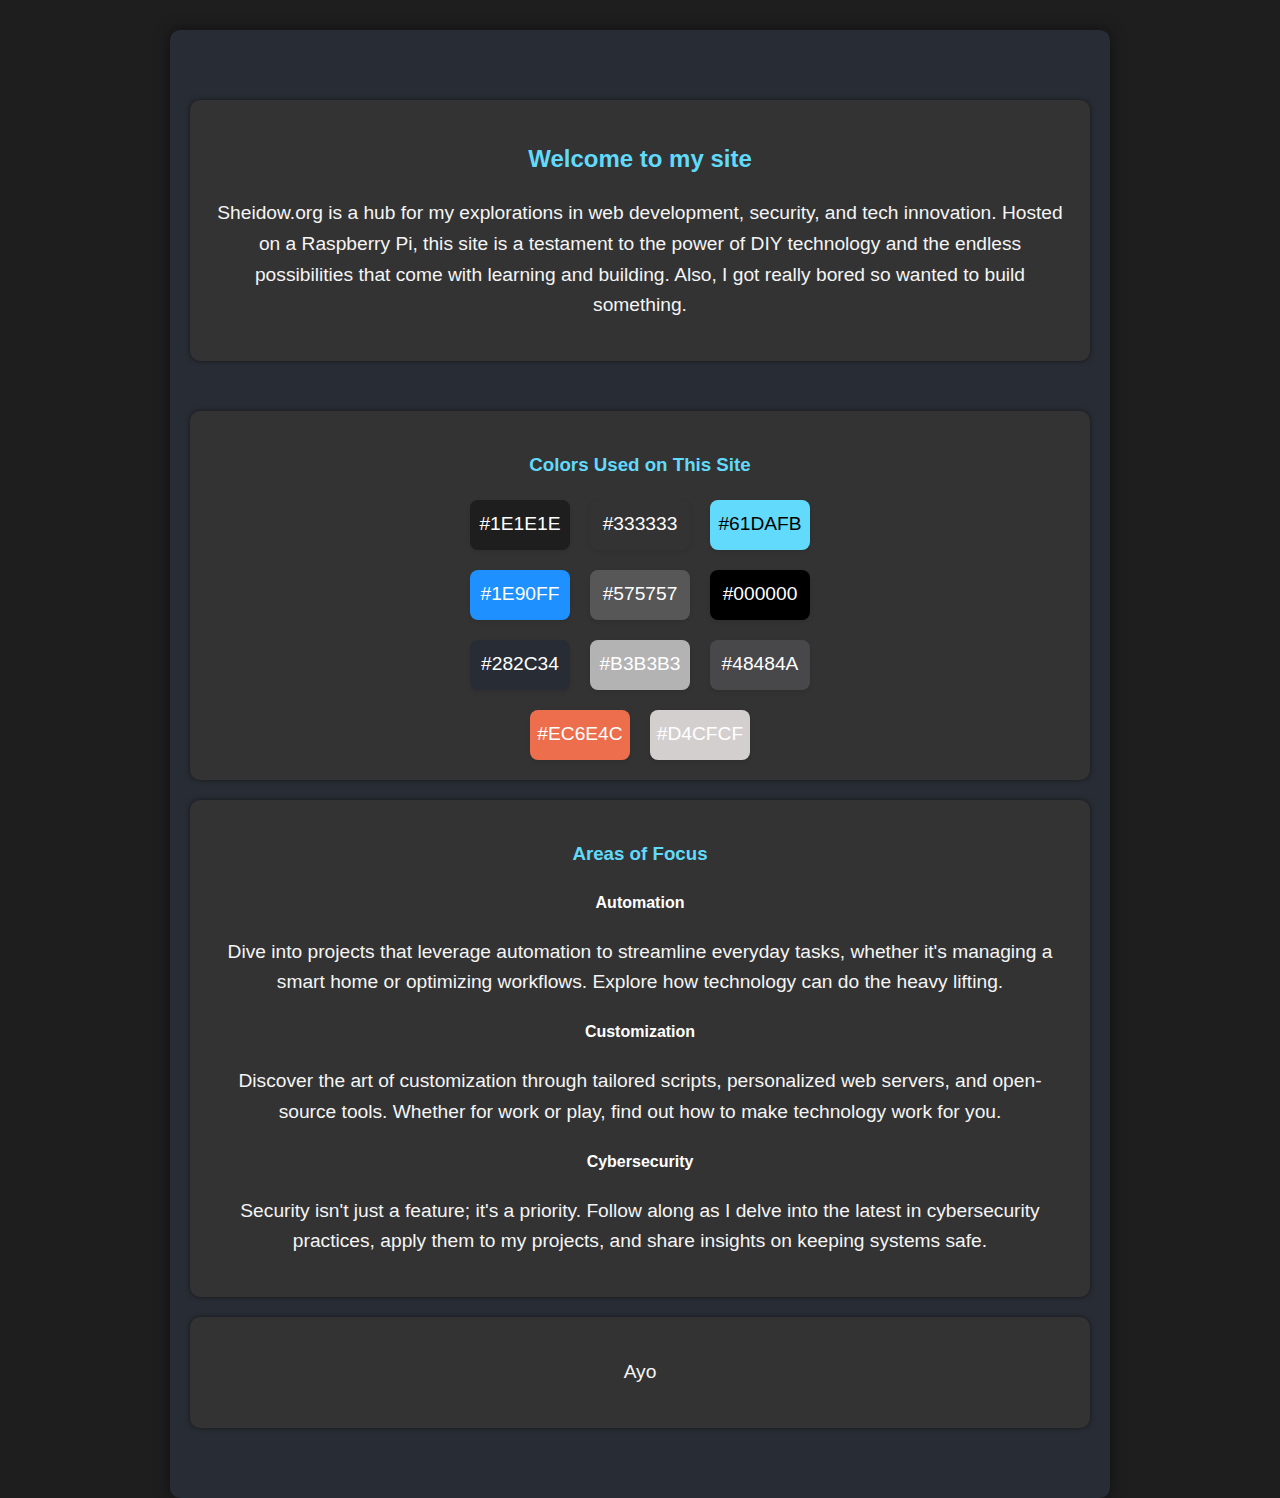
==== index.html @ 7628e865 "Quick update" ====
<!doctype html>
<html lang="en">
    <head>
        <meta charset="UTF-8" />
        <meta name="viewport" content="width=device-width, initial-scale=1.0" />
        <title>ryan sheidow</title>
        <link rel="stylesheet" href="css/global.css" />
        <link rel="stylesheet" href="css/header.css" />
        <link rel="stylesheet" href="css/index.css" />
        <link rel="stylesheet" href="css/footer.css" />
    </head>
    <body>
        <!--#include virtual="/header.html"-->
        <main>
            <section id="welcome">
                <h2>Welcome to my site</h2>
                <p>
                    Sheidow.org is a hub for my explorations in web development,
                    security, and tech innovation. Hosted on a Raspberry Pi,
                    this site is a testament to the power of DIY technology and
                    the endless possibilities that come with learning and
                    building. Also, I got really bored so wanted to build
                    something.
                </p>
            </section>
            <section id="colors">
                <h3>Colors Used on This Site</h3>
                <div class="color-palette">
                    <div class="color-box" style="background-color: #1e1e1e">
                        <p style="color: white">#1E1E1E</p>
                    </div>
                    <div class="color-box" style="background-color: #333333">
                        <p style="color: white">#333333</p>
                    </div>
                    <div class="color-box" style="background-color: #61dafb">
                        <p style="color: #000">#61DAFB</p>
                    </div>
                    <div class="color-box" style="background-color: #1e90ff">
                        <p style="color: white">#1E90FF</p>
                    </div>
                    <div class="color-box" style="background-color: #575757">
                        <p style="color: white">#575757</p>
                    </div>
                    <div class="color-box" style="background-color: #000000">
                        <p style="color: white">#000000</p>
                    </div>
                    <div class="color-box" style="background-color: #282c34">
                        <p style="color: white">#282C34</p>
                    </div>
                    <div class="color-box" style="background-color: #b3b3b3">
                        <p style="color: white">#B3B3B3</p>
                    </div>
                    <div class="color-box" style="background-color: #48484a">
                        <p style="color: white">#48484A</p>
                    </div>
                    <div class="color-box" style="background-color: #ec6e4c">
                        <p style="color: white">#EC6E4C</p>
                    </div>
                    <div class="color-box" style="background-color: #d4cfcf">
                        <p style="color: white">#D4CFCF</p>
                    </div>
                </div>
            </section>
            <section>
                <h3>Areas of Focus</h3>
                <div>
                    <h4>Automation</h4>
                    <p>
                        Dive into projects that leverage automation to
                        streamline everyday tasks, whether it's managing a smart
                        home or optimizing workflows. Explore how technology can
                        do the heavy lifting.
                    </p>
                </div>
                <div>
                    <h4>Customization</h4>
                    <p>
                        Discover the art of customization through tailored
                        scripts, personalized web servers, and open-source
                        tools. Whether for work or play, find out how to make
                        technology work for you.
                    </p>
                </div>
                <div>
                    <h4>Cybersecurity</h4>
                    <p>
                        Security isn't just a feature; it's a priority. Follow
                        along as I delve into the latest in cybersecurity
                        practices, apply them to my projects, and share insights
                        on keeping systems safe.
                    </p>
                </div>
            </section>
            <section>
                <p>Ayo</p>
            </section>
        </main>
        <!--#include virtual="/footer.html"-->
    </body>
</html>
---- css/global.css ----
/* -===-===-=== Global ===-===-===- */
html {
    height: 100%;
}

body {
    font-family: "Roboto", sans-serif;
    background-color: #1e1e1e;
    color: #ffffff;
    margin: 0;
    padding: 0;
    line-height: 1.6;
    flex-direction: column;
    min-height: 100vh; /* Full height of the viewport */
}

/* Main Content Styling */
main {
    padding: 50px 20px;
    text-align: center;
    background-color: #282c34;
    margin: 30px auto;
    margin-bottom: 75px;
    border-radius: 10px;
    width: 90%;
    max-width: 900px;
    box-shadow: 0 0 15px rgba(0, 0, 0, 0.5);
    flex: 1; /* Allows main content to grow and take up available space */
}

main p {
    font-size: 1.5em;
    margin: 20px 0;
}

section {
    margin: 20px auto;
    padding: 20px;
    max-width: 900px;
    background-color: #333;
    border-radius: 10px;
    box-shadow: 0 0 5px rgba(0, 0, 0, 0.5);
}

section h2,
section h3 {
    color: #61dafb;
    margin-bottom: 20px;
}

section p {
    color: #f5f5f5;
    font-size: 1.2em;
    line-height: 1.6;
}
---- css/header.css ----
/* Header Styling */
header {
    display: flex;
    justify-content: space-between;
    align-items: center;
    padding: 20px;
    background-color: #61dafb;
    color: #000;
    position: relative;
}

header h1 {
    margin: 0;
    font-size: 24px;
}

/* Navigation Styling */
nav {
    margin-top: 20px;
    display: flex;
    justify-content: right;
}

nav a {
    color: #61dafb;
    text-decoration: none;
    margin: 0 10px;
    padding: 10px 20px;
    border: 2px solid #61dafb;
    border-radius: 10px;
    font-size: 1.2em;
    transition:
        background-color 0.3s ease,
        color 0.3s ease;
}

nav a:hover {
    background-color: #61dafb;
    color: #333;
}

/* Dropdown Content */
.dropdown-content {
    position: absolute;
    display: flex;
    flex-direction: column;
    align-items: flex-start;
    top: 60px;
    left: -250px;
    min-height: 100%;
    width: 200px;
    background-color: #333;
    box-shadow: 0px 8px 16px rgba(0, 0, 0, 0.3);
    border-radius: 0;
    transition:
        left 0.3s ease,
        opacity 0.3s ease;
    opacity: 0;
}

.dropdown-content a {
    margin: 5px;
    color: white;
    padding: 12px 15px;
    text-decoration: none;
    display: block;
    transition:
        background-color 0.3s ease,
        color 0.3s ease;
    border: none;
    width: 160px;
}

.dropdown-content a:hover {
    background-color: #575757;
    color: #61dafb;
}

.dropdown-content.show {
    left: 0;
    opacity: 1;
}

/* Hamburger Menu */
.container {
    display: inline-block;
    cursor: pointer;
}

.b1,
.b2,
.b3 {
    width: 35px;
    height: 5px;
    background-color: #333;
    margin: 6px 0;
    transition: 0.4s;
}

.change .b1 {
    transform: translate(0, 11px) rotate(45deg);
}

.change .b2 {
    opacity: 0;
}

.change .b3 {
    transform: translate(0, -11px) rotate(-45deg);
}
---- css/index.css ----
/* -===-===-=== Index ===-===-===- */
/* Colors Section */
#colors {
    text-align: center;
}

.color-palette {
    display: flex;
    justify-content: center;
    gap: 20px;
    margin-top: 20px;
    flex-wrap: wrap;
    max-width: 360px;
    margin: 0 auto;
}

.color-box {
    width: 100px;
    height: 50px;
    border-radius: 8px;
    box-shadow: 0 2px 4px rgba(0, 0, 0, 0.1);
    display: flex;
    align-items: center;
    justify-content: center;
    transition: transform 0.5s ease;
    text-align: center;
}

.color-box p {
    text-align: center;
    width: 100%;
}

.color-box:hover {
    transform: translateY(-10px);
}

#welcome {
    margin: 20px auto 50px;
    min-height: 220px;
}
---- css/footer.css ----
/* -===-===-=== Footer ===-===-===- */
footer {
    background: #333;
    color: #61dafb;
    text-align: center;
    padding: 2px 0;
    border-top: 1px solid #61dafb;
    position: relative;
    bottom: 0;
    margin-top: auto;
    width: 100%;
}

#footer {
    margin: 5px 0;
    font-size: 1em;
}

/* Button Styles */
button,
.button {
    background-color: #1e90ff;
    color: #ffffff;
    border: 2px solid #1e90ff;
    padding: 10px 20px;
    font-size: 16px;
    border-radius: 5px;
    text-align: center;
    text-decoration: none;
    display: inline-block;
    transition:
        background-color 0.3s,
        color 0.3s,
        border-color 0.3s;
}

button:hover,
.button:hover {
    background-color: #ffffff;
    color: #1e90ff;
    border-color: #1e90ff;
}
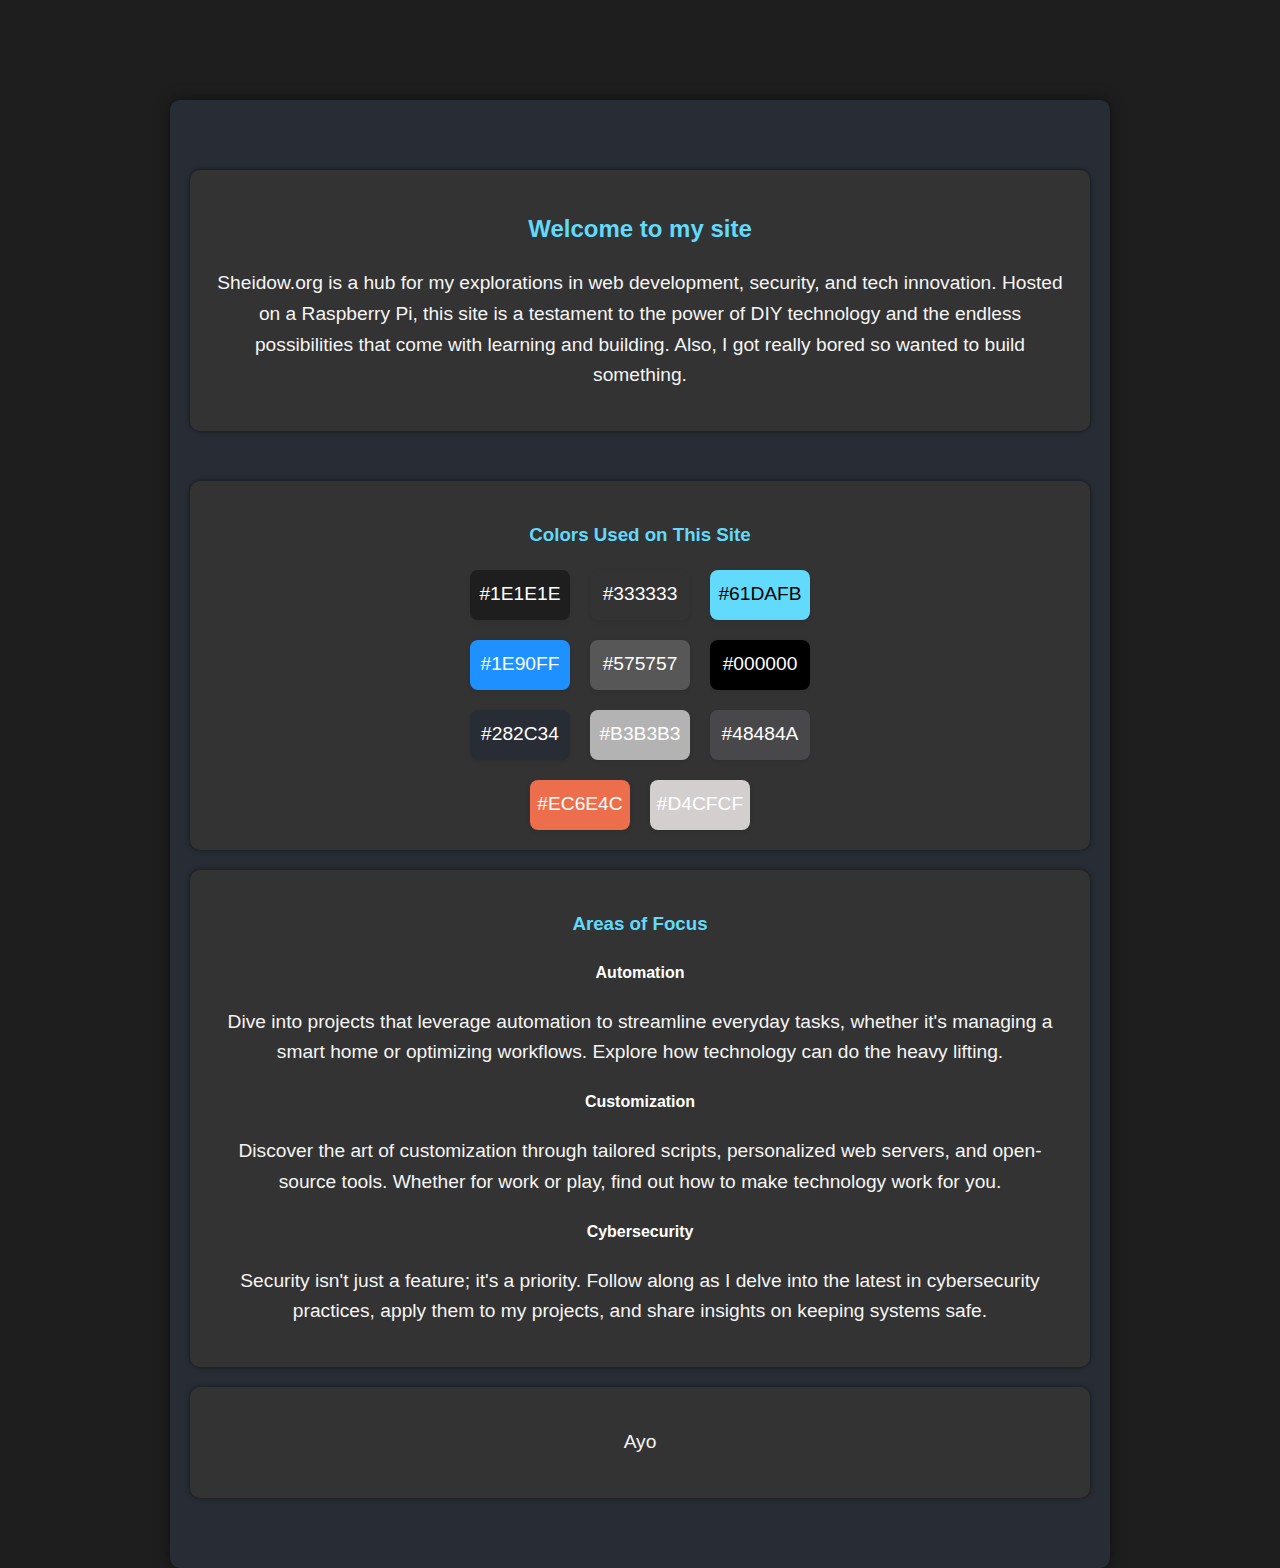
==== commit 5f0a3b51: "Quick update" ====
--- a/css/global.css
+++ b/css/global.css
@@ -20,6 +20,7 @@
     text-align: center;
     background-color: #282c34;
     margin: 30px auto;
+    margin-top: 100px;
     margin-bottom: 75px;
     border-radius: 10px;
     width: 90%;
--- a/css/header.css
+++ b/css/header.css
@@ -1,24 +1,30 @@
 /* Header Styling */
-header {
+.header-container {
+    background-color: rgba(255, 255, 255, 0.1);
+    backdrop-filter: blur(10px);
+    top: 0;
+    width: 100%;
+    height: 80px;
+    margin: 0px;
+    position: fixed;
+    z-index: 1000;
     display: flex;
-    justify-content: space-between;
+    padding: 20px 50px;
     align-items: center;
-    padding: 20px;
-    background-color: #61dafb;
-    color: #000;
-    position: relative;
+    box-sizing: border-box;
 }
 
 header h1 {
     margin: 0;
     font-size: 24px;
+    color: #61dafb;
+    text-align: left;
 }
 
 /* Navigation Styling */
 nav {
-    margin-top: 20px;
     display: flex;
-    justify-content: right;
+    justify-content: flex-end;
 }
 
 nav a {
@@ -40,25 +46,26 @@
 }
 
 /* Dropdown Content */
-.dropdown-content {
+.topMenu-content {
     position: absolute;
     display: flex;
     flex-direction: column;
     align-items: flex-start;
-    top: 60px;
-    left: -250px;
+    top: 80px;
+    right: -250px;
     min-height: 100%;
     width: 200px;
     background-color: #333;
     box-shadow: 0px 8px 16px rgba(0, 0, 0, 0.3);
-    border-radius: 0;
+    border-bottom-left-radius: 8px;
+    border-bottom-right-radius: 8px;
     transition:
-        left 0.3s ease,
+        right 0.3s ease,
         opacity 0.3s ease;
     opacity: 0;
 }
 
-.dropdown-content a {
+.topMenu-content a {
     margin: 5px;
     color: white;
     padding: 12px 15px;
@@ -71,20 +78,22 @@
     width: 160px;
 }
 
-.dropdown-content a:hover {
+.topMenu-content a:hover {
     background-color: #575757;
-    color: #61dafb;
+    color: #000000;
 }
 
-.dropdown-content.show {
-    left: 0;
+.topMenu-content.show {
+    right: 0;
     opacity: 1;
 }
 
 /* Hamburger Menu */
 .container {
+    z-index: 1001;
     display: inline-block;
     cursor: pointer;
+    margin-left: auto;
 }
 
 .b1,
@@ -92,7 +101,7 @@
 .b3 {
     width: 35px;
     height: 5px;
-    background-color: #333;
+    background-color: #61dafb;
     margin: 6px 0;
     transition: 0.4s;
 }
--- a/css/footer.css
+++ b/css/footer.css
@@ -15,28 +15,3 @@
     margin: 5px 0;
     font-size: 1em;
 }
-
-/* Button Styles */
-button,
-.button {
-    background-color: #1e90ff;
-    color: #ffffff;
-    border: 2px solid #1e90ff;
-    padding: 10px 20px;
-    font-size: 16px;
-    border-radius: 5px;
-    text-align: center;
-    text-decoration: none;
-    display: inline-block;
-    transition:
-        background-color 0.3s,
-        color 0.3s,
-        border-color 0.3s;
-}
-
-button:hover,
-.button:hover {
-    background-color: #ffffff;
-    color: #1e90ff;
-    border-color: #1e90ff;
-}
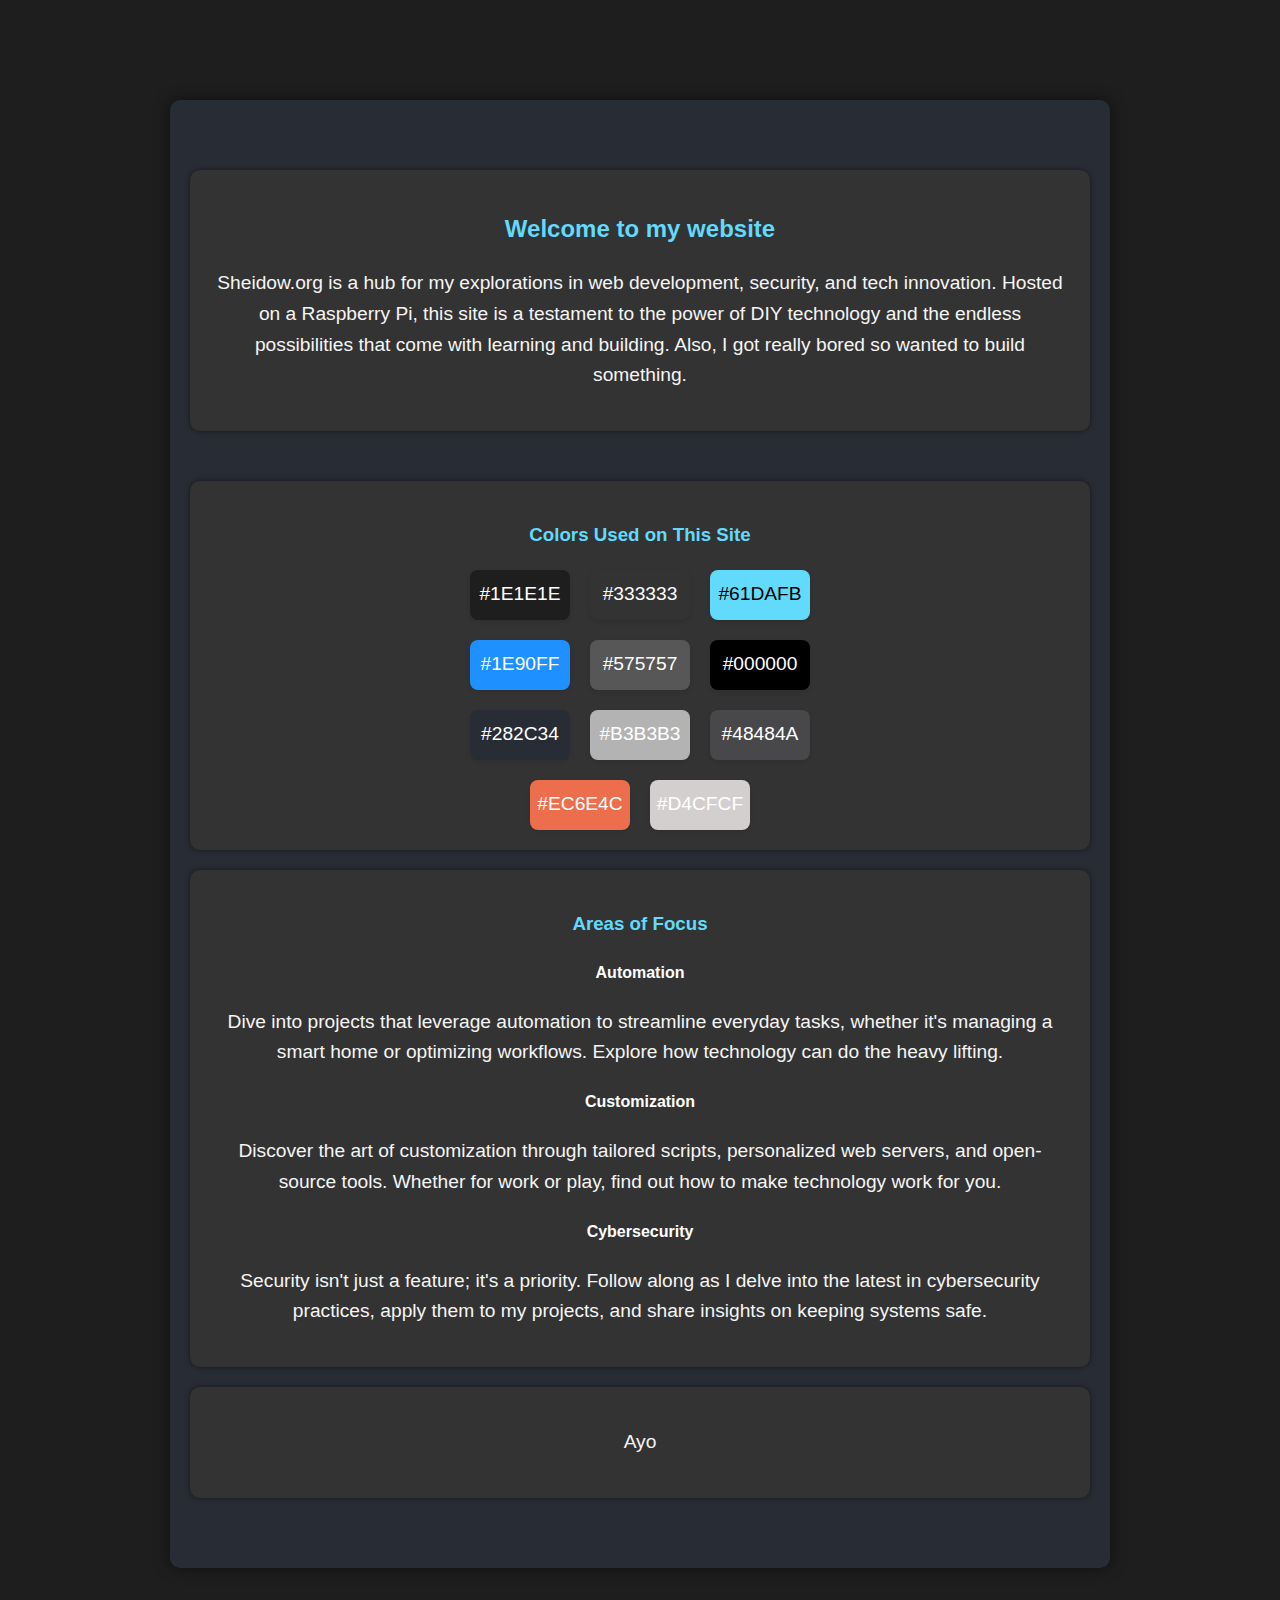
==== commit b7700e1e: "Quick update" ====
--- a/index.html
+++ b/index.html
@@ -13,7 +13,7 @@
         <!--#include virtual="/header.html"-->
         <main>
             <section id="welcome">
-                <h2>Welcome to my site</h2>
+                <h2>Welcome to my website</h2>
                 <p>
                     Sheidow.org is a hub for my explorations in web development,
                     security, and tech innovation. Hosted on a Raspberry Pi,
--- a/css/global.css
+++ b/css/global.css
@@ -1,6 +1,6 @@
 /* -===-===-=== Global ===-===-===- */
 html {
-    height: 100%;
+    /* height: 100%; */
 }
 
 body {
--- a/css/footer.css
+++ b/css/footer.css
@@ -5,13 +5,5 @@
     text-align: center;
     padding: 2px 0;
     border-top: 1px solid #61dafb;
-    position: relative;
-    bottom: 0;
-    margin-top: auto;
     width: 100%;
 }
-
-#footer {
-    margin: 5px 0;
-    font-size: 1em;
-}
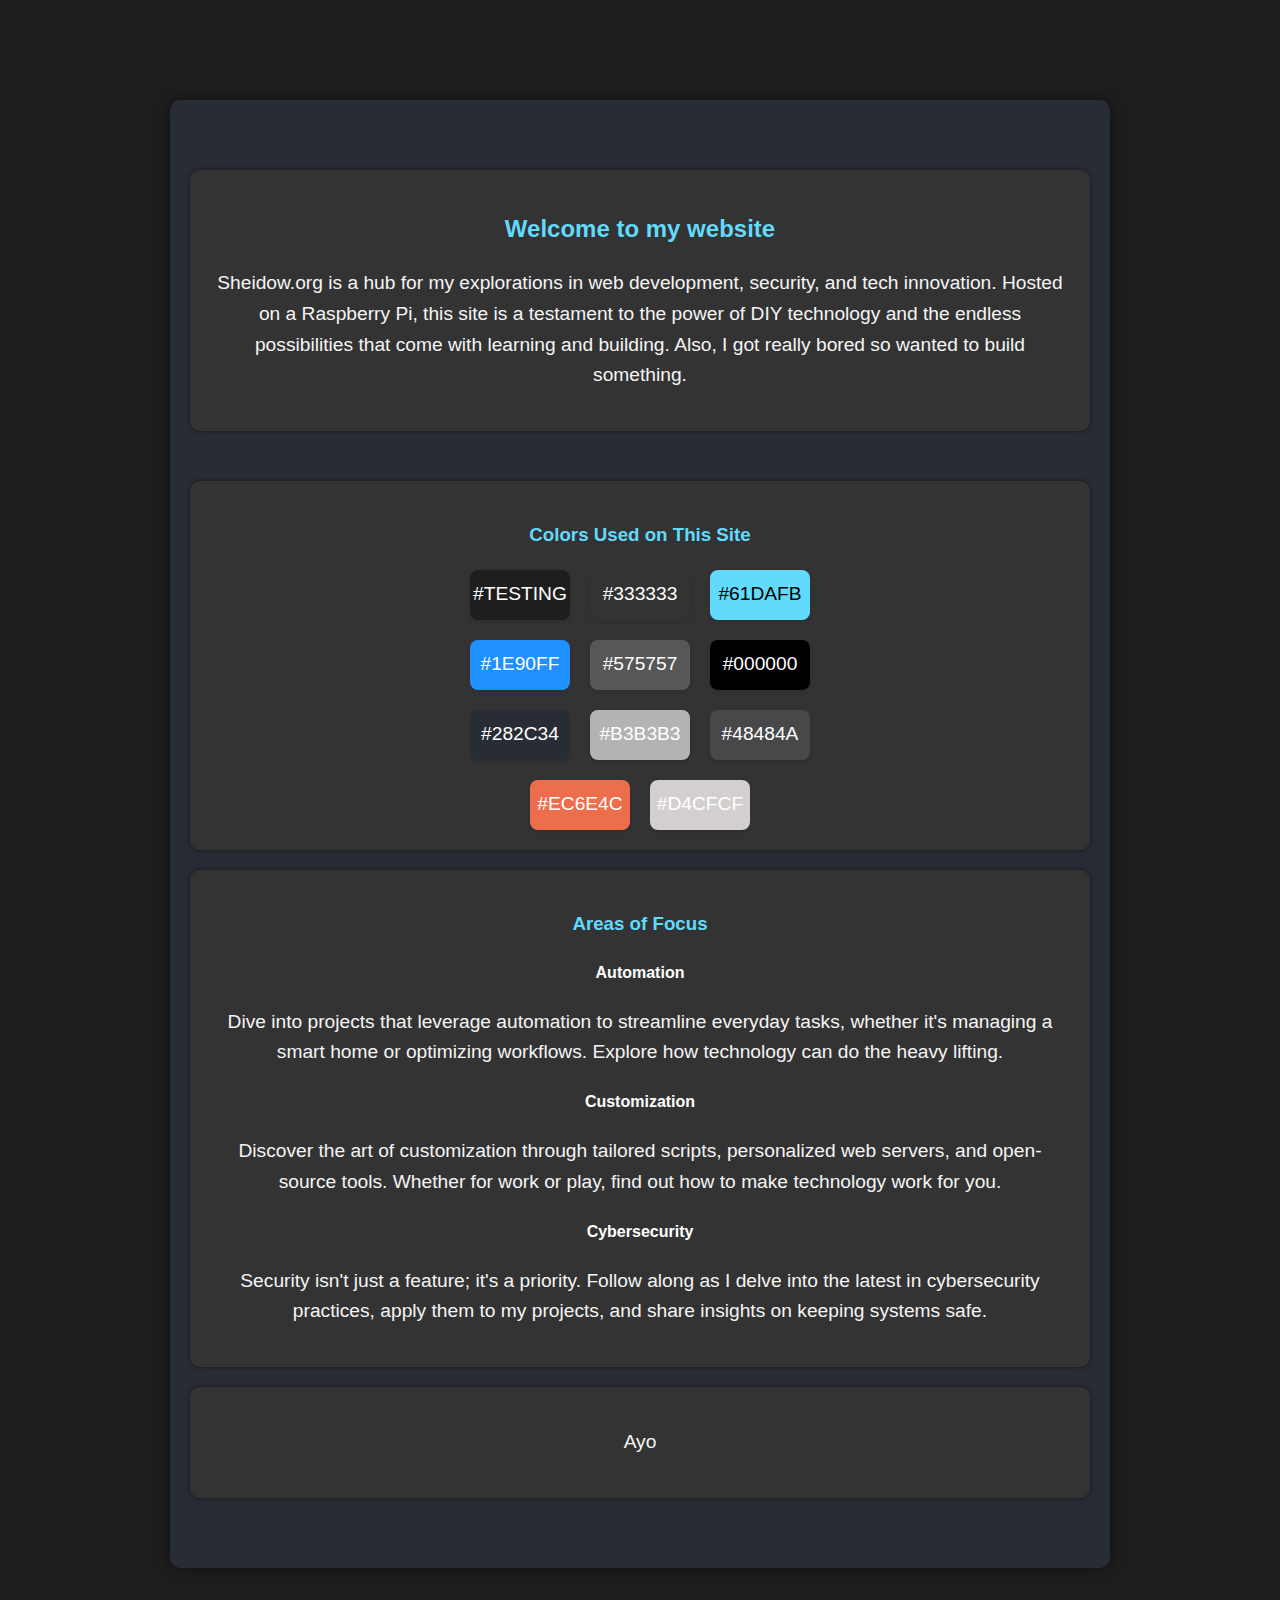
==== commit 644652c0: "Quick update" ====
--- a/index.html
+++ b/index.html
@@ -27,7 +27,7 @@
                 <h3>Colors Used on This Site</h3>
                 <div class="color-palette">
                     <div class="color-box" style="background-color: #1e1e1e">
-                        <p style="color: white">#1E1E1E</p>
+                        <p style="color: white">#TESTING</p>
                     </div>
                     <div class="color-box" style="background-color: #333333">
                         <p style="color: white">#333333</p>
--- a/css/global.css
+++ b/css/global.css
@@ -11,7 +11,8 @@
     padding: 0;
     line-height: 1.6;
     flex-direction: column;
-    min-height: 100vh; /* Full height of the viewport */
+    min-height: 100vh;
+    display: flex;
 }
 
 /* Main Content Styling */
@@ -19,9 +20,9 @@
     padding: 50px 20px;
     text-align: center;
     background-color: #282c34;
-    margin: 30px auto;
-    margin-top: 100px;
-    margin-bottom: 75px;
+    margin: 100px auto 100px;
+    /* margin-top: 100px; */
+    /* margin-bottom: 75px; */
     border-radius: 10px;
     width: 90%;
     max-width: 900px;
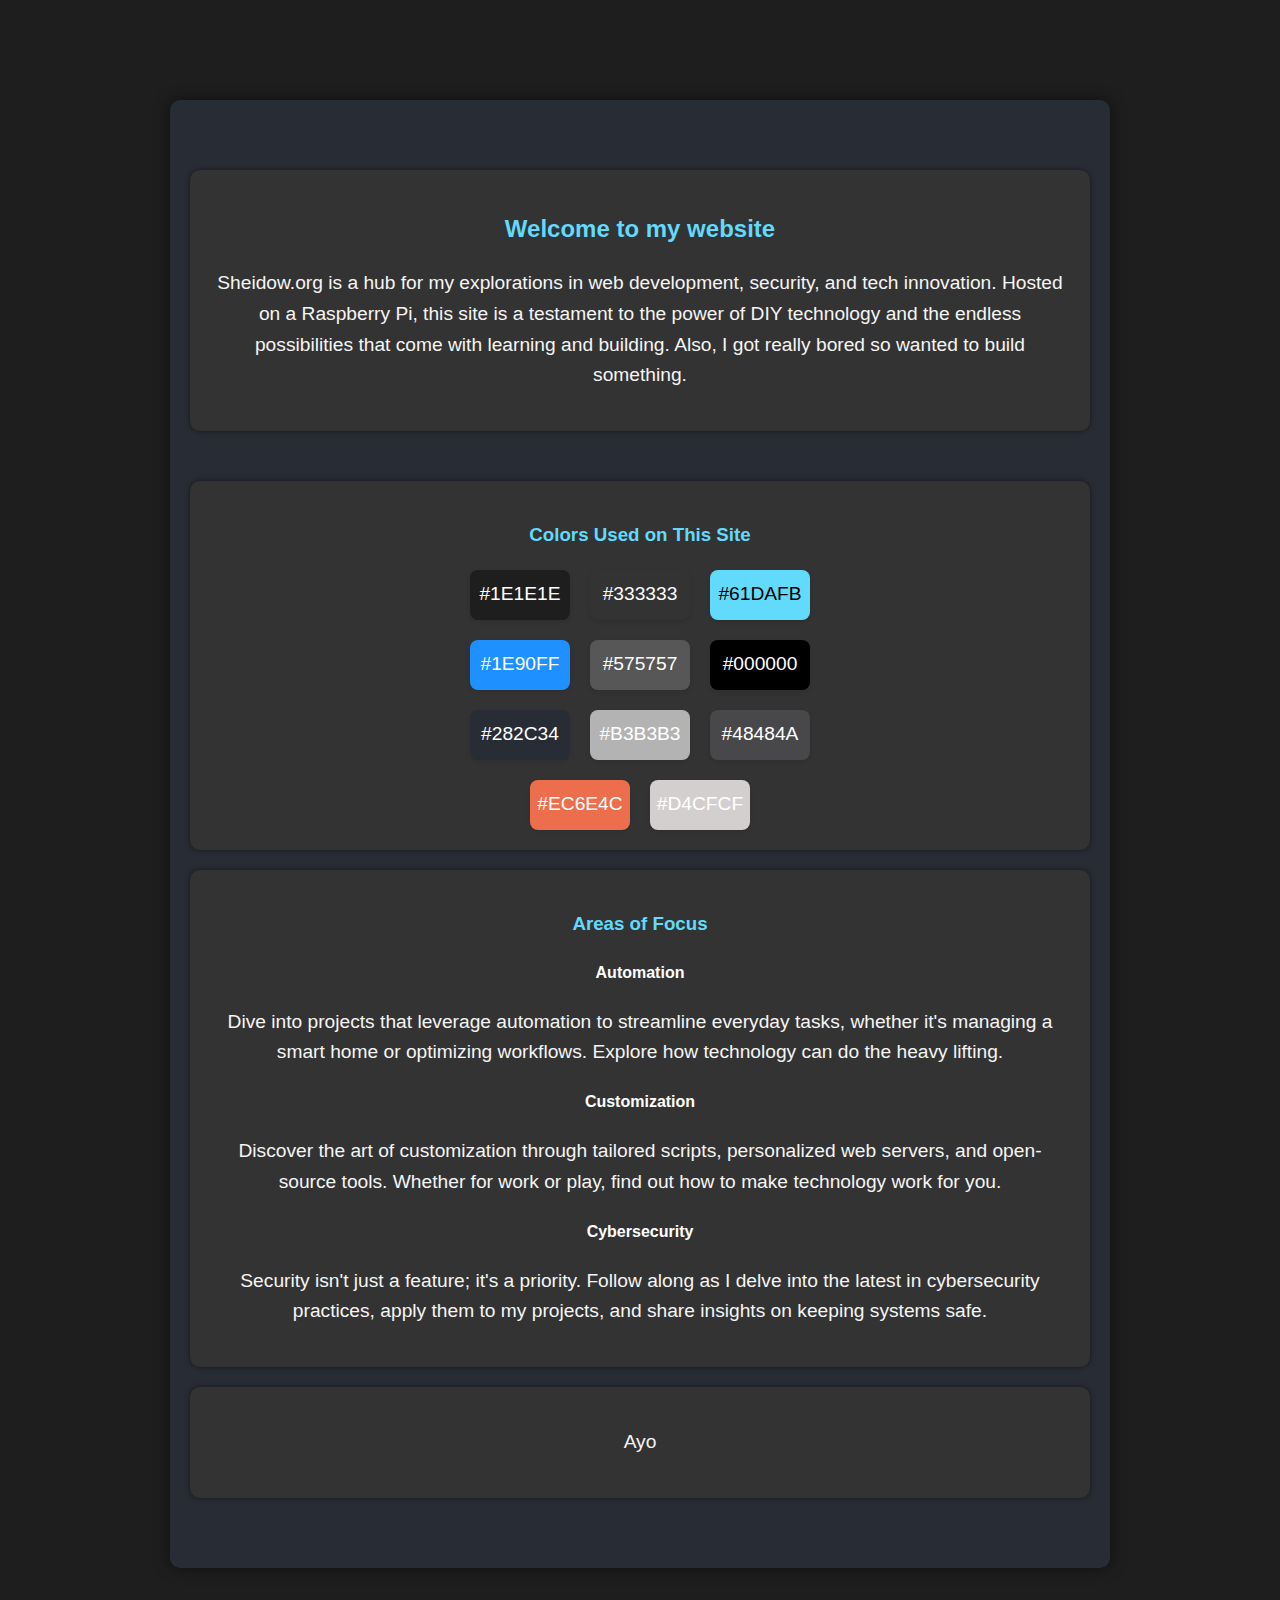
==== commit 0e6da592: "Quick update" ====
--- a/index.html
+++ b/index.html
@@ -27,7 +27,7 @@
                 <h3>Colors Used on This Site</h3>
                 <div class="color-palette">
                     <div class="color-box" style="background-color: #1e1e1e">
-                        <p style="color: white">#TESTING</p>
+                        <p style="color: white">#1E1E1E</p>
                     </div>
                     <div class="color-box" style="background-color: #333333">
                         <p style="color: white">#333333</p>
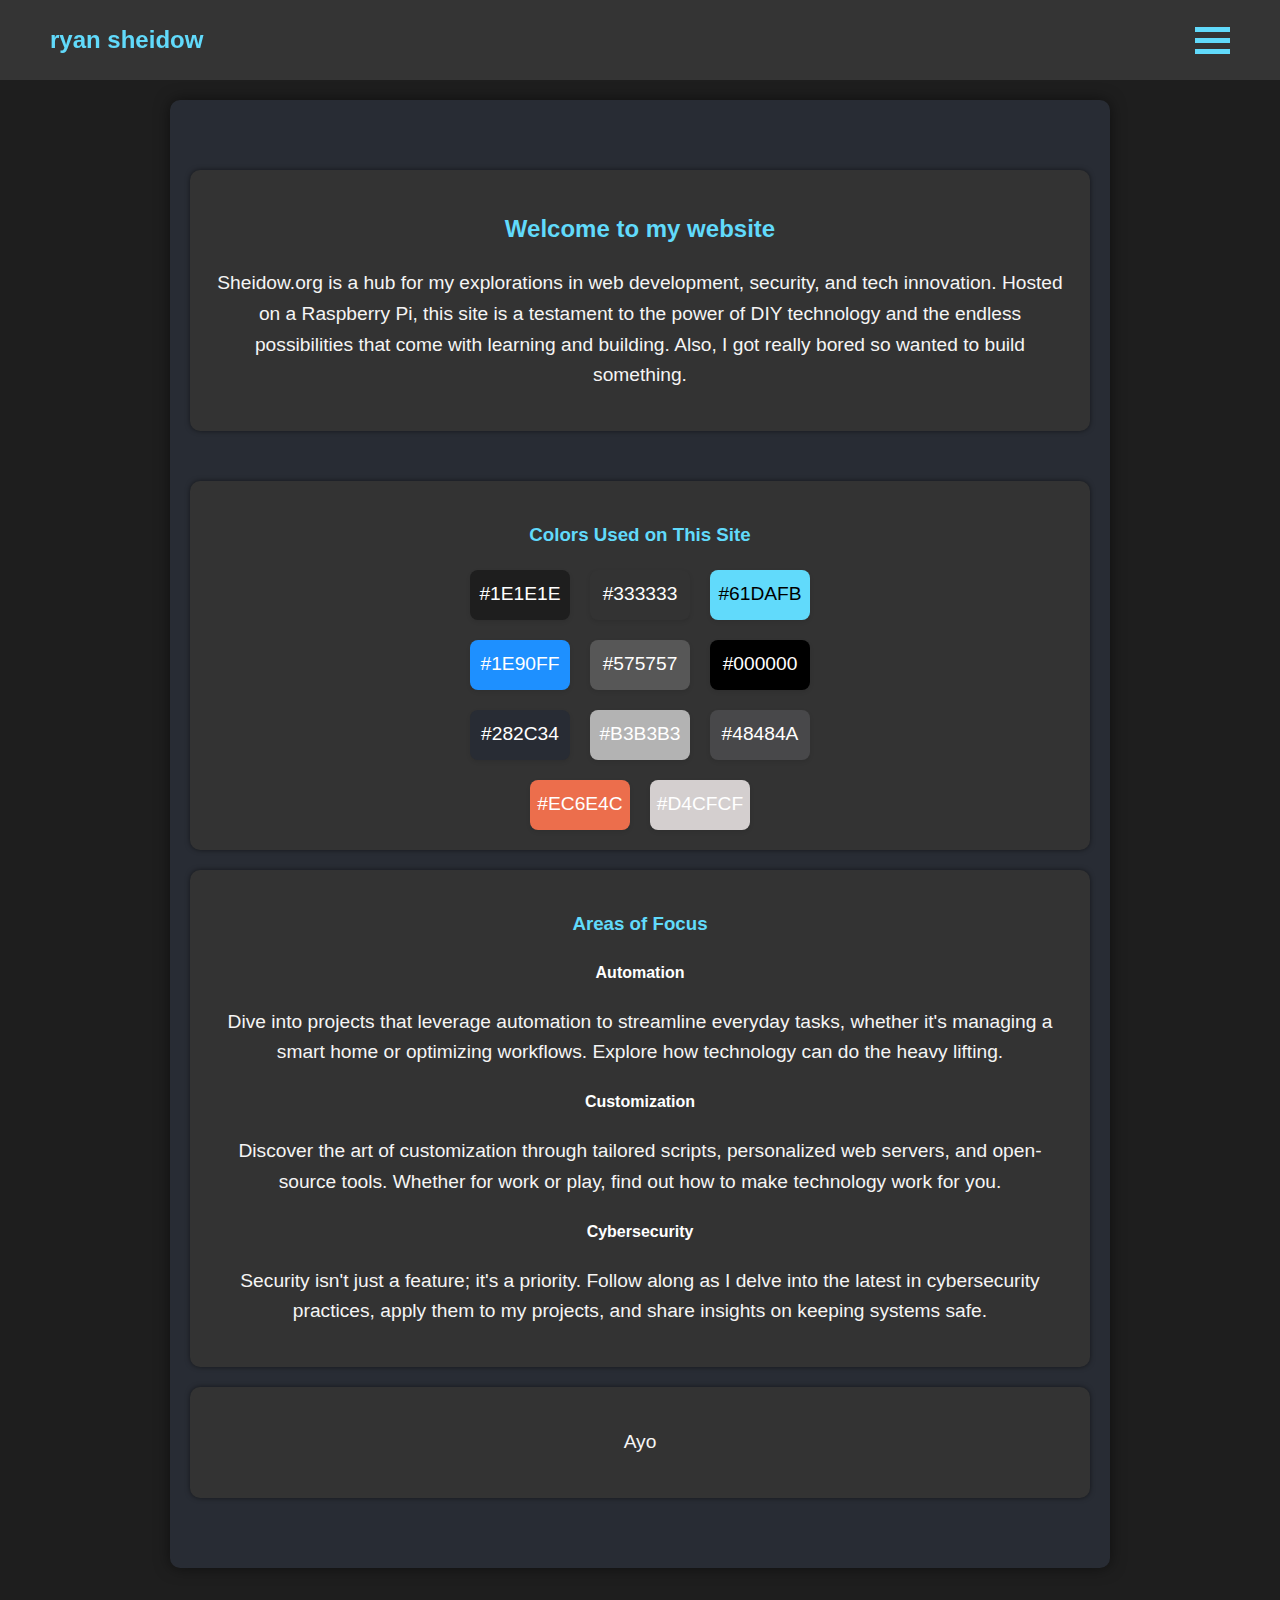
==== commit 046ef407: "Quick update vscode" ====
--- a/index.html
+++ b/index.html
@@ -10,7 +10,28 @@
         <link rel="stylesheet" href="css/footer.css" />
     </head>
     <body>
-        <!--#include virtual="/header.html"-->
+        <header class="header-container">
+            <h1>ryan sheidow</h1>
+            <script>
+                function toggleMenu(x) {
+                    x.classList.toggle("change");
+                    const menu = document.getElementById("topMenu");
+                    menu.classList.toggle("show");
+                }
+            </script>
+            <div class="container" onclick="toggleMenu(this)">
+                <div class="b1"></div>
+                <div class="b2"></div>
+                <div class="b3"></div>
+            </div>
+            <nav id="topMenu" class="topMenu-content">
+                <a href="/">Home</a>
+                <a href="/careers.html">Careers</a>
+                <a href="/todo-projects.html">Projects</a>
+                <a href="/weather.html">Weather App</a>
+            </nav>
+        </header>
+        
         <main>
             <section id="welcome">
                 <h2>Welcome to my website</h2>
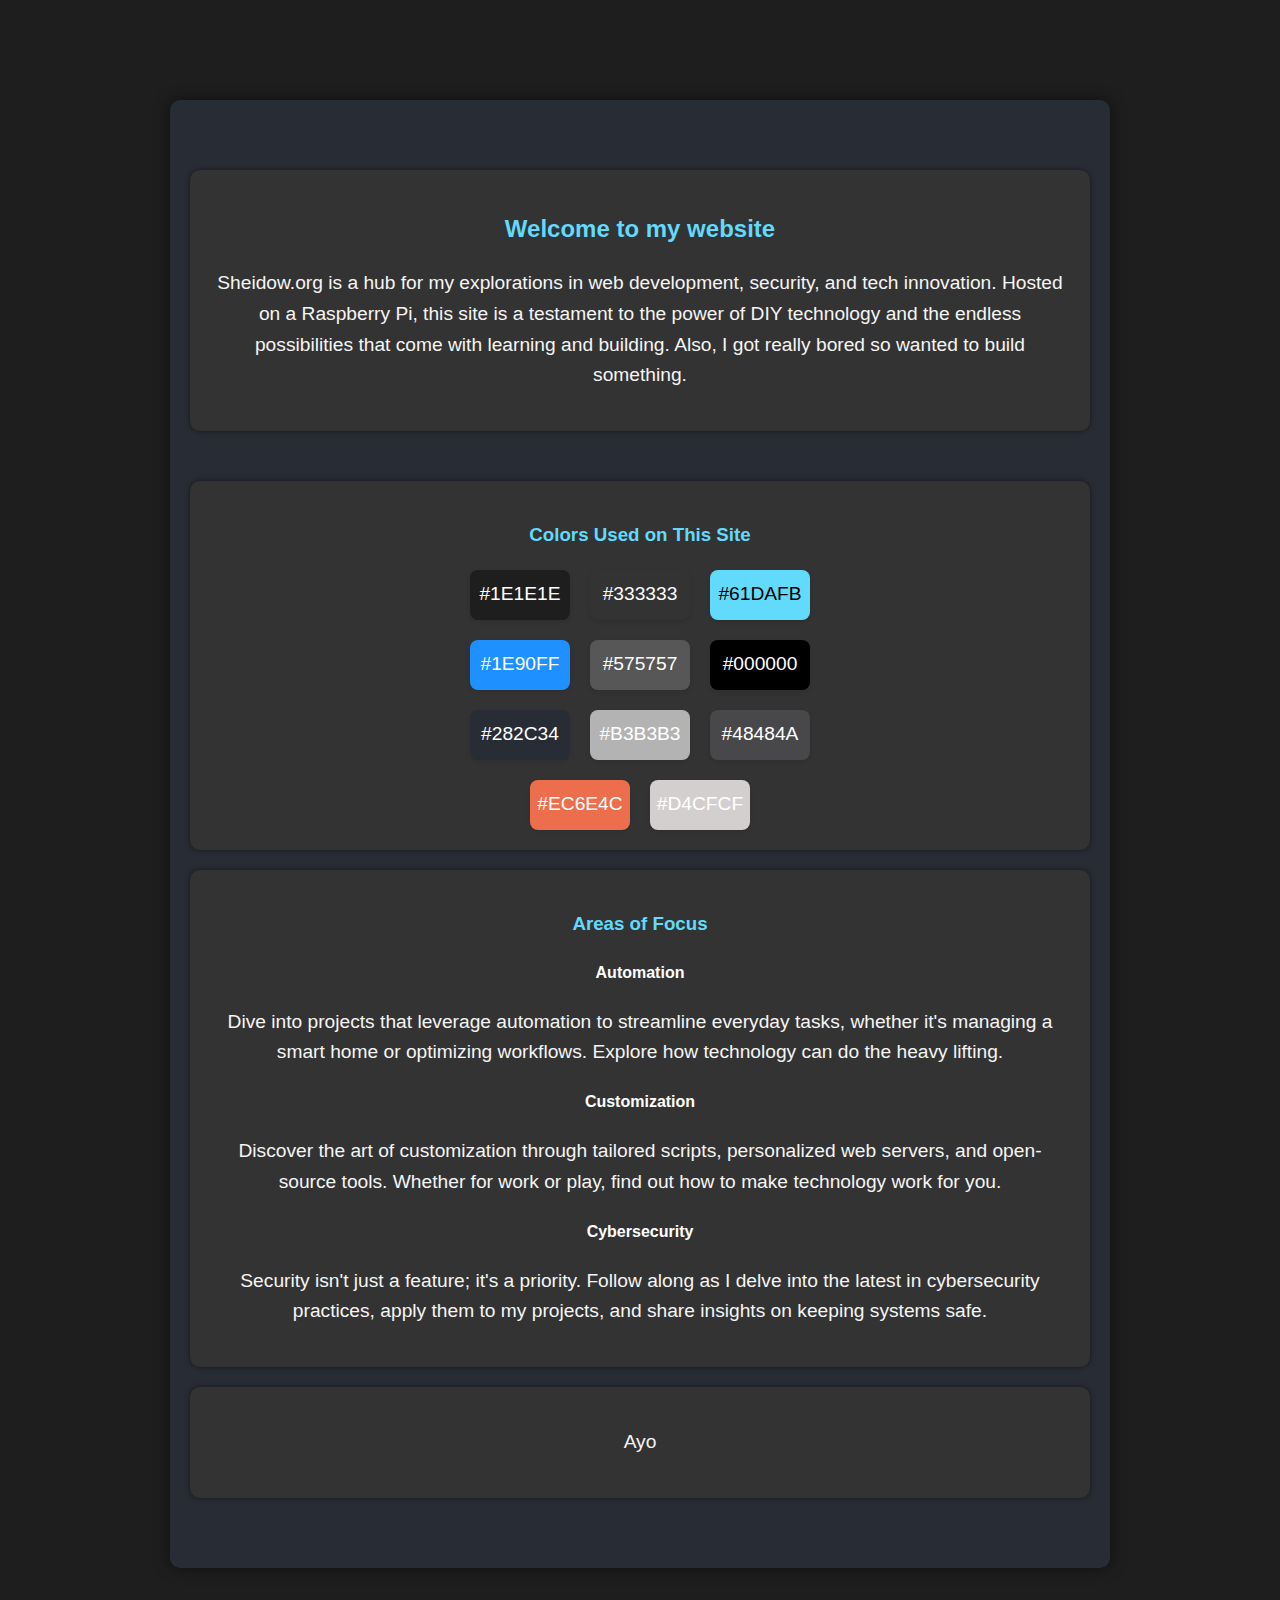
==== commit c2a4990e: "Quick update" ====
--- a/index.html
+++ b/index.html
@@ -10,112 +10,126 @@
         <link rel="stylesheet" href="css/footer.css" />
     </head>
     <body>
-        <header class="header-container">
-            <h1>ryan sheidow</h1>
-            <script>
-                function toggleMenu(x) {
-                    x.classList.toggle("change");
-                    const menu = document.getElementById("topMenu");
-                    menu.classList.toggle("show");
-                }
-            </script>
-            <div class="container" onclick="toggleMenu(this)">
-                <div class="b1"></div>
-                <div class="b2"></div>
-                <div class="b3"></div>
-            </div>
-            <nav id="topMenu" class="topMenu-content">
-                <a href="/">Home</a>
-                <a href="/careers.html">Careers</a>
-                <a href="/todo-projects.html">Projects</a>
-                <a href="/weather.html">Weather App</a>
-            </nav>
-        </header>
-        
-        <main>
-            <section id="welcome">
-                <h2>Welcome to my website</h2>
-                <p>
-                    Sheidow.org is a hub for my explorations in web development,
-                    security, and tech innovation. Hosted on a Raspberry Pi,
-                    this site is a testament to the power of DIY technology and
-                    the endless possibilities that come with learning and
-                    building. Also, I got really bored so wanted to build
-                    something.
-                </p>
-            </section>
-            <section id="colors">
-                <h3>Colors Used on This Site</h3>
-                <div class="color-palette">
-                    <div class="color-box" style="background-color: #1e1e1e">
-                        <p style="color: white">#1E1E1E</p>
+        <div class="wrapper">
+            <!--#include virtual="/header.html"-->
+            <main>
+                <section id="welcome">
+                    <h2>Welcome to my website</h2>
+                    <p>
+                        Sheidow.org is a hub for my explorations in web
+                        development, security, and tech innovation. Hosted on a
+                        Raspberry Pi, this site is a testament to the power of
+                        DIY technology and the endless possibilities that come
+                        with learning and building. Also, I got really bored so
+                        wanted to build something.
+                    </p>
+                </section>
+                <section id="colors">
+                    <h3>Colors Used on This Site</h3>
+                    <div class="color-palette">
+                        <div
+                            class="color-box"
+                            style="background-color: #1e1e1e"
+                        >
+                            <p style="color: white">#1E1E1E</p>
+                        </div>
+                        <div
+                            class="color-box"
+                            style="background-color: #333333"
+                        >
+                            <p style="color: white">#333333</p>
+                        </div>
+                        <div
+                            class="color-box"
+                            style="background-color: #61dafb"
+                        >
+                            <p style="color: #000">#61DAFB</p>
+                        </div>
+                        <div
+                            class="color-box"
+                            style="background-color: #1e90ff"
+                        >
+                            <p style="color: white">#1E90FF</p>
+                        </div>
+                        <div
+                            class="color-box"
+                            style="background-color: #575757"
+                        >
+                            <p style="color: white">#575757</p>
+                        </div>
+                        <div
+                            class="color-box"
+                            style="background-color: #000000"
+                        >
+                            <p style="color: white">#000000</p>
+                        </div>
+                        <div
+                            class="color-box"
+                            style="background-color: #282c34"
+                        >
+                            <p style="color: white">#282C34</p>
+                        </div>
+                        <div
+                            class="color-box"
+                            style="background-color: #b3b3b3"
+                        >
+                            <p style="color: white">#B3B3B3</p>
+                        </div>
+                        <div
+                            class="color-box"
+                            style="background-color: #48484a"
+                        >
+                            <p style="color: white">#48484A</p>
+                        </div>
+                        <div
+                            class="color-box"
+                            style="background-color: #ec6e4c"
+                        >
+                            <p style="color: white">#EC6E4C</p>
+                        </div>
+                        <div
+                            class="color-box"
+                            style="background-color: #d4cfcf"
+                        >
+                            <p style="color: white">#D4CFCF</p>
+                        </div>
                     </div>
-                    <div class="color-box" style="background-color: #333333">
-                        <p style="color: white">#333333</p>
+                </section>
+                <section>
+                    <h3>Areas of Focus</h3>
+                    <div>
+                        <h4>Automation</h4>
+                        <p>
+                            Dive into projects that leverage automation to
+                            streamline everyday tasks, whether it's managing a
+                            smart home or optimizing workflows. Explore how
+                            technology can do the heavy lifting.
+                        </p>
                     </div>
-                    <div class="color-box" style="background-color: #61dafb">
-                        <p style="color: #000">#61DAFB</p>
+                    <div>
+                        <h4>Customization</h4>
+                        <p>
+                            Discover the art of customization through tailored
+                            scripts, personalized web servers, and open-source
+                            tools. Whether for work or play, find out how to
+                            make technology work for you.
+                        </p>
                     </div>
-                    <div class="color-box" style="background-color: #1e90ff">
-                        <p style="color: white">#1E90FF</p>
+                    <div>
+                        <h4>Cybersecurity</h4>
+                        <p>
+                            Security isn't just a feature; it's a priority.
+                            Follow along as I delve into the latest in
+                            cybersecurity practices, apply them to my projects,
+                            and share insights on keeping systems safe.
+                        </p>
                     </div>
-                    <div class="color-box" style="background-color: #575757">
-                        <p style="color: white">#575757</p>
-                    </div>
-                    <div class="color-box" style="background-color: #000000">
-                        <p style="color: white">#000000</p>
-                    </div>
-                    <div class="color-box" style="background-color: #282c34">
-                        <p style="color: white">#282C34</p>
-                    </div>
-                    <div class="color-box" style="background-color: #b3b3b3">
-                        <p style="color: white">#B3B3B3</p>
-                    </div>
-                    <div class="color-box" style="background-color: #48484a">
-                        <p style="color: white">#48484A</p>
-                    </div>
-                    <div class="color-box" style="background-color: #ec6e4c">
-                        <p style="color: white">#EC6E4C</p>
-                    </div>
-                    <div class="color-box" style="background-color: #d4cfcf">
-                        <p style="color: white">#D4CFCF</p>
-                    </div>
-                </div>
-            </section>
-            <section>
-                <h3>Areas of Focus</h3>
-                <div>
-                    <h4>Automation</h4>
-                    <p>
-                        Dive into projects that leverage automation to
-                        streamline everyday tasks, whether it's managing a smart
-                        home or optimizing workflows. Explore how technology can
-                        do the heavy lifting.
-                    </p>
-                </div>
-                <div>
-                    <h4>Customization</h4>
-                    <p>
-                        Discover the art of customization through tailored
-                        scripts, personalized web servers, and open-source
-                        tools. Whether for work or play, find out how to make
-                        technology work for you.
-                    </p>
-                </div>
-                <div>
-                    <h4>Cybersecurity</h4>
-                    <p>
-                        Security isn't just a feature; it's a priority. Follow
-                        along as I delve into the latest in cybersecurity
-                        practices, apply them to my projects, and share insights
-                        on keeping systems safe.
-                    </p>
-                </div>
-            </section>
-            <section>
-                <p>Ayo</p>
-            </section>
-        </main>
-        <!--#include virtual="/footer.html"-->
+                </section>
+                <section>
+                    <p>Ayo</p>
+                </section>
+            </main>
+            <!--#include virtual="/footer.html"-->
+        </div>
     </body>
 </html>
--- a/css/global.css
+++ b/css/global.css
@@ -13,6 +13,12 @@
     flex-direction: column;
     min-height: 100vh;
     display: flex;
+}
+
+.wrapper {
+    display: flex;
+    flex-direction: column;
+    min-height: 100vh; /* Ensures the wrapper takes full viewport height */
 }
 
 /* Main Content Styling */
--- a/css/footer.css
+++ b/css/footer.css
@@ -6,4 +6,5 @@
     padding: 2px 0;
     border-top: 1px solid #61dafb;
     width: 100%;
+    margin-top: auto;
 }
